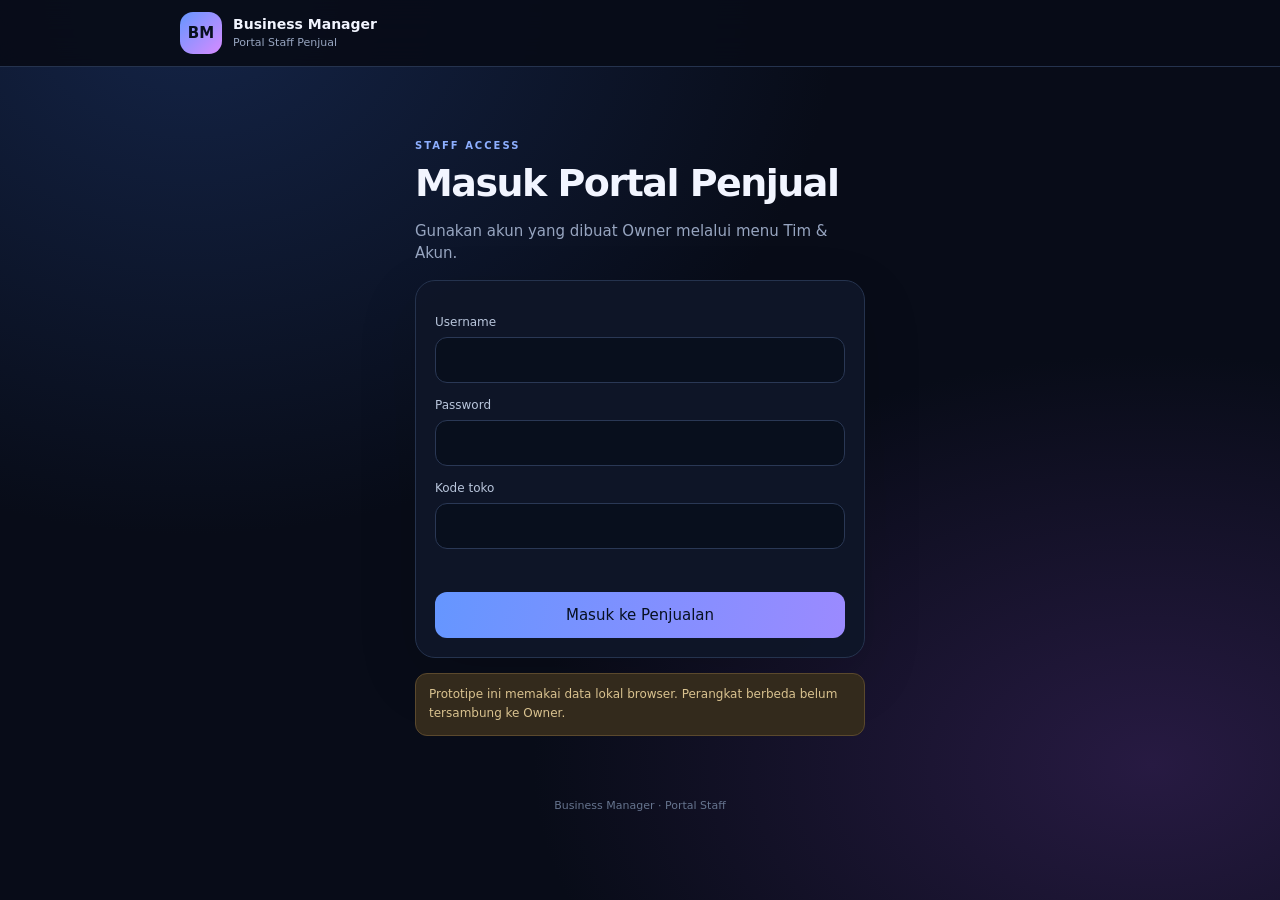
==== staff.html @ 24871383 "Copy DashboardOwner as localStorage-only demo" ====
<!doctype html>
<html lang="id">
<head>
<meta charset="utf-8"><meta name="viewport" content="width=device-width,initial-scale=1">
<meta name="theme-color" content="#080c18"><title>Staff Penjual · Business Manager</title>
<link rel="stylesheet" href="./staff.css?v=staffseller20261028">
<script src="./staff.js?v=staffseller20261028" defer></script>
</head>
<body>
<header class="staff-topbar"><div class="staff-brand"><span class="staff-mark">BM</span><div><b id="staffBusiness">Business Manager</b><small>Portal Staff Penjual</small></div></div><button id="staffLogout" class="btn secondary hidden" type="button">Keluar</button></header>
<main id="staffApp" class="staff-shell"></main>
<footer>Business Manager · Portal Staff</footer>
</body></html>
---- staff.css ----
:root{color-scheme:dark;--bg:#080c18;--panel:#10182b;--line:#25334e;--text:#f2f5ff;--muted:#97a5c0;--blue:#6596ff;--pink:#d78bff;--green:#18b89b;--red:#f0445d}
*{box-sizing:border-box}body{margin:0;min-height:100vh;background:radial-gradient(ellipse at 15% 0%,#142447 0,transparent 42%),radial-gradient(ellipse at 90% 85%,#271a42 0,transparent 38%),var(--bg);color:var(--text);font:15px/1.5 system-ui,-apple-system,"Segoe UI",sans-serif}
.staff-topbar{position:sticky;top:0;z-index:10;display:flex;align-items:center;justify-content:space-between;gap:12px;padding:12px max(18px,calc((100% - 920px)/2));border-bottom:1px solid #25334e;background:#080c18eF;backdrop-filter:blur(16px)}
.staff-brand{display:flex;align-items:center;gap:11px;min-width:0}.staff-mark{width:42px;height:42px;border-radius:13px;display:grid;place-items:center;background:linear-gradient(135deg,var(--blue),var(--pink));color:#081020;font-weight:900}.staff-brand b,.staff-brand small{display:block}.staff-brand b{font-size:14px;overflow-wrap:anywhere}.staff-brand small{font-size:11px;color:var(--muted)}
.staff-shell{width:min(920px,100%);padding:26px 16px 42px;margin:auto}.login-layout{max-width:450px;margin:5vh auto 0}.eyebrow{color:#8dafff;font-size:10px;letter-spacing:.2em;font-weight:900}.page-title{font-size:clamp(28px,6vw,38px);letter-spacing:-.04em;line-height:1.1;margin:8px 0}.muted{color:var(--muted)}.card{padding:19px;border:1px solid var(--line);border-radius:20px;background:#0e1628eF;box-shadow:0 20px 60px #0002;margin:15px 0}.card h2,.card h3{margin:0 0 5px}.field{display:grid;gap:6px;margin:13px 0;color:#b9c6dc;font-size:12px}.field input,.field select,.field textarea{width:100%;min-width:0;padding:13px 12px;border:1px solid #2a3855;border-radius:12px;background:#080f1d;color:var(--text);font:inherit;outline:none}.field input:focus,.field select:focus,.field textarea:focus{border-color:var(--blue);box-shadow:0 0 0 3px #6596ff18}
.btn{border:0;border-radius:12px;padding:12px 15px;background:linear-gradient(100deg,#6596ff,#9b8aff);color:#071020;font-weight:800;font:inherit;cursor:pointer}.btn.secondary{background:#18243b;color:var(--text);border:1px solid var(--line)}.btn.full{width:100%}.btn:active{transform:scale(.99)}.hidden{display:none!important}.error{color:#ff9da9;min-height:18px;font-size:12px}.notice{font-size:12px;line-height:1.6;color:#d9c28f;background:#332a1c;border:1px solid #5b492d;padding:11px 13px;border-radius:12px;margin-top:15px}
.staff-welcome{display:flex;align-items:flex-start;justify-content:space-between;gap:14px}.role-pill{display:inline-block;padding:5px 9px;border-radius:999px;background:#17304b;color:#a9caff;font-size:11px;font-weight:800;margin-top:8px}.summary-grid{display:grid;grid-template-columns:repeat(3,minmax(0,1fr));gap:10px;margin:16px 0}.summary{padding:14px;border:1px solid var(--line);border-radius:15px;background:#0a1120;min-width:0}.summary small{display:block;color:var(--muted);font-size:11px}.summary strong{display:block;font-size:clamp(18px,4vw,24px);overflow-wrap:anywhere;margin-top:4px}
.product-list{display:grid;gap:9px;margin-top:14px}.product-row{display:grid;grid-template-columns:minmax(0,1fr) 92px;gap:10px;align-items:center;padding:12px;border:1px solid #25334e;border-radius:14px;background:#0a1120}.product-name{font-weight:750;overflow-wrap:anywhere}.product-price{font-size:12px;color:#9eb8e9;margin-top:2px}.qty{width:100%;min-width:0;padding:10px 7px;text-align:center;border:1px solid #2a3855;border-radius:10px;background:#080f1d;color:var(--text);font:inherit;font-weight:800}
.section-head{display:flex;align-items:center;justify-content:space-between;gap:10px}.total-line{display:flex;justify-content:space-between;gap:12px;align-items:center;margin:16px 0 4px;padding-top:14px;border-top:1px solid var(--line)}.total-line strong{font-size:24px}.form-grid{display:grid;grid-template-columns:repeat(2,minmax(0,1fr));gap:0 12px}.span-all{grid-column:1/-1}.history-list{display:grid;gap:8px;margin-top:12px}.history-row{display:flex;justify-content:space-between;gap:12px;align-items:flex-start;padding:12px;border:1px solid #25334e;border-radius:12px;background:#0a1120}.history-row b,.history-row small{display:block}.history-row small{color:var(--muted);margin-top:3px;font-size:11px}.history-row strong{white-space:nowrap}.empty{padding:18px;text-align:center;border:1px dashed #34435e;border-radius:13px;color:var(--muted);font-size:13px}
footer{text-align:center;color:#66748e;font-size:11px;padding:20px}
@media(max-width:520px){.staff-shell{padding:20px 13px 32px}.card{padding:15px}.summary-grid{grid-template-columns:repeat(3,minmax(0,1fr));gap:7px}.summary{padding:10px}.summary small{font-size:10px}.product-row{grid-template-columns:minmax(0,1fr) 76px;padding:10px}.staff-welcome{display:block}.form-grid{grid-template-columns:1fr}.span-all{grid-column:auto}.total-line strong{font-size:21px}}
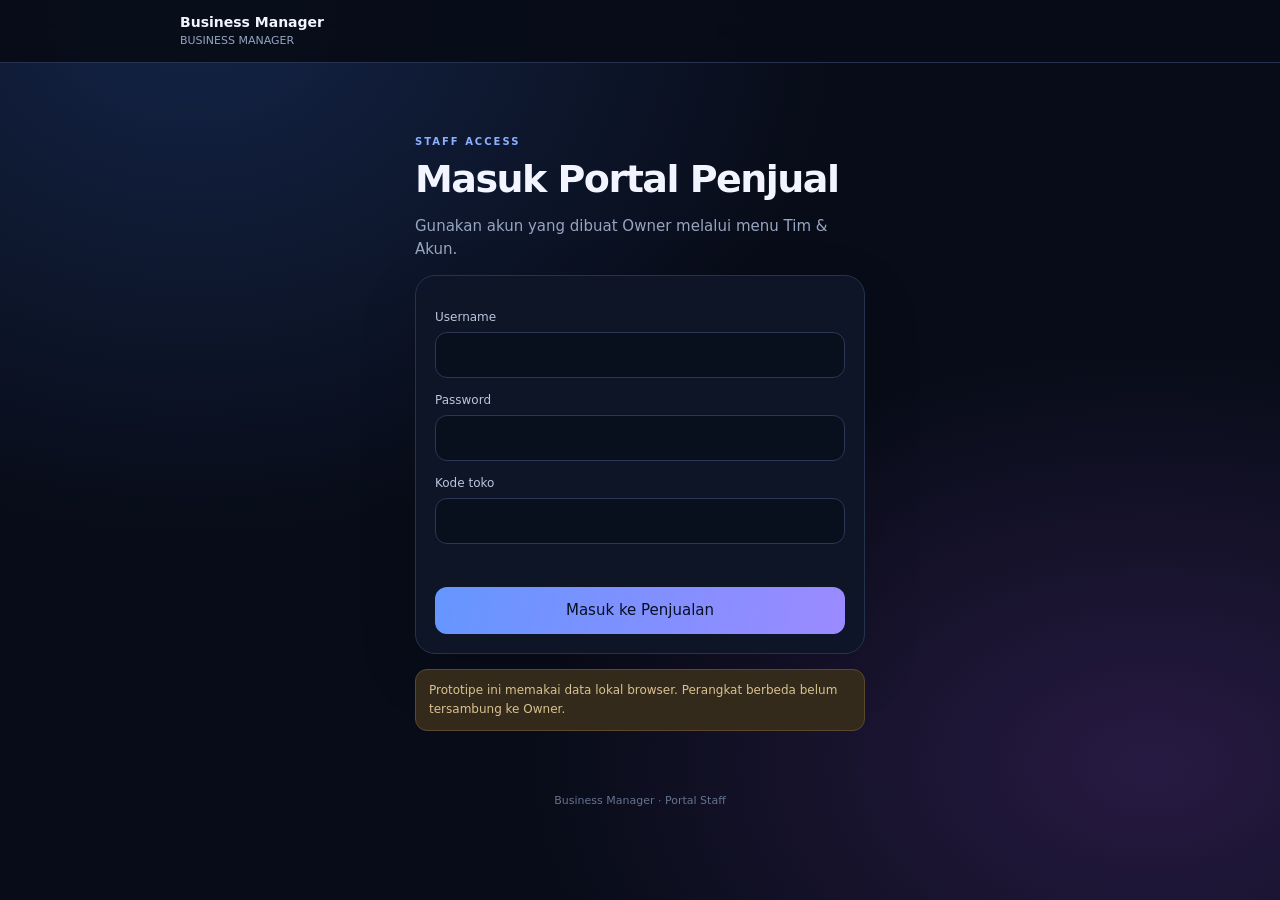
==== commit ffac6dbb: "Remove BM mark from staff portal header" ====
--- a/staff.html
+++ b/staff.html
@@ -7,7 +7,7 @@
 <script src="./staff.js?v=staffseller20261028" defer></script>
 </head>
 <body>
-<header class="staff-topbar"><div class="staff-brand"><span class="staff-mark">BM</span><div><b id="staffBusiness">Business Manager</b><small>Portal Staff Penjual</small></div></div><button id="staffLogout" class="btn secondary hidden" type="button">Keluar</button></header>
+<header class="staff-topbar"><div class="staff-brand"><div><b id="staffBusiness">Business Manager</b><small>BUSINESS MANAGER</small></div></div><button id="staffLogout" class="btn secondary hidden" type="button">Keluar</button></header>
 <main id="staffApp" class="staff-shell"></main>
 <footer>Business Manager · Portal Staff</footer>
 </body></html>
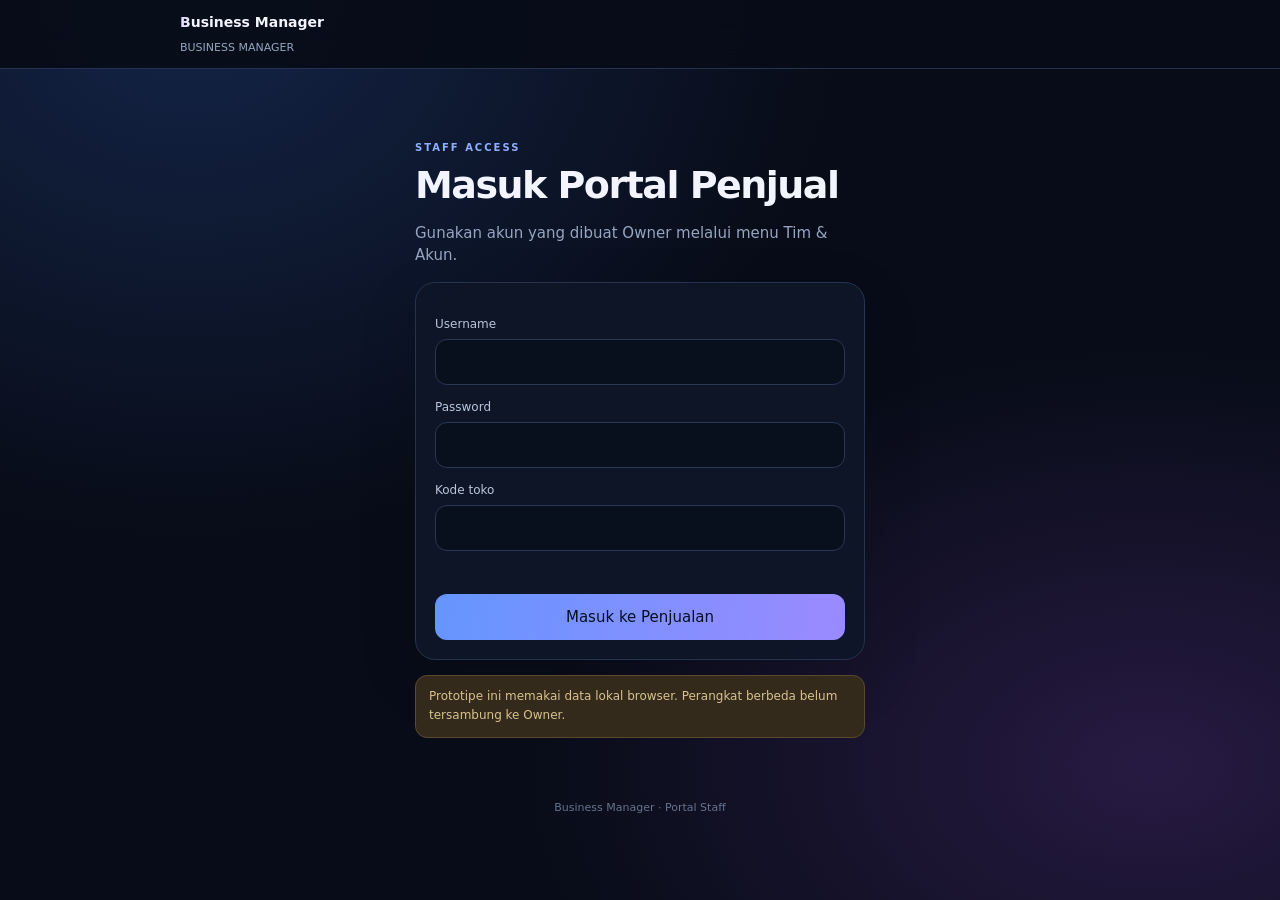
==== commit c46dd2e8: "Refresh staff portal styling and script cache" ====
--- a/staff.html
+++ b/staff.html
@@ -3,7 +3,7 @@
 <head>
 <meta charset="utf-8"><meta name="viewport" content="width=device-width,initial-scale=1">
 <meta name="theme-color" content="#080c18"><title>Staff Penjual · Business Manager</title>
-<link rel="stylesheet" href="./staff.css?v=staffseller20261028">
+<link rel="stylesheet" href="./staff.css?v=staffseller20261104">
 <script src="./staff.js?v=staffseller20261028" defer></script>
 </head>
 <body>
--- a/staff.css
+++ b/staff.css
@@ -9,3 +9,8 @@
 .section-head{display:flex;align-items:center;justify-content:space-between;gap:10px}.total-line{display:flex;justify-content:space-between;gap:12px;align-items:center;margin:16px 0 4px;padding-top:14px;border-top:1px solid var(--line)}.total-line strong{font-size:24px}.form-grid{display:grid;grid-template-columns:repeat(2,minmax(0,1fr));gap:0 12px}.span-all{grid-column:1/-1}.history-list{display:grid;gap:8px;margin-top:12px}.history-row{display:flex;justify-content:space-between;gap:12px;align-items:flex-start;padding:12px;border:1px solid #25334e;border-radius:12px;background:#0a1120}.history-row b,.history-row small{display:block}.history-row small{color:var(--muted);margin-top:3px;font-size:11px}.history-row strong{white-space:nowrap}.empty{padding:18px;text-align:center;border:1px dashed #34435e;border-radius:13px;color:var(--muted);font-size:13px}
 footer{text-align:center;color:#66748e;font-size:11px;padding:20px}
 @media(max-width:520px){.staff-shell{padding:20px 13px 32px}.card{padding:15px}.summary-grid{grid-template-columns:repeat(3,minmax(0,1fr));gap:7px}.summary{padding:10px}.summary small{font-size:10px}.product-row{grid-template-columns:minmax(0,1fr) 76px;padding:10px}.staff-welcome{display:block}.form-grid{grid-template-columns:1fr}.span-all{grid-column:auto}.total-line strong{font-size:21px}}
+
+/* Shared store-name shine animation */
+.staff-brand b{position:relative;display:inline-block;width:max-content;max-width:min(68vw,520px);overflow:hidden;white-space:nowrap;text-overflow:ellipsis;color:#f3f6ff;background:linear-gradient(105deg,#f3f6ff 0%,#f3f6ff 38%,#9fc7ff 46%,#fff 50%,#c8a8ff 54%,#f3f6ff 62%,#f3f6ff 100%);background-size:240% 100%;background-position:100% 0;-webkit-background-clip:text;background-clip:text;-webkit-text-fill-color:transparent;animation:storeNameShine 5.5s ease-in-out infinite}
+@keyframes storeNameShine{0%,58%{background-position:100% 0}100%{background-position:-140% 0}}
+@media(prefers-reduced-motion:reduce){.staff-brand b{animation:none;background:none;-webkit-text-fill-color:currentColor;color:var(--text)}}
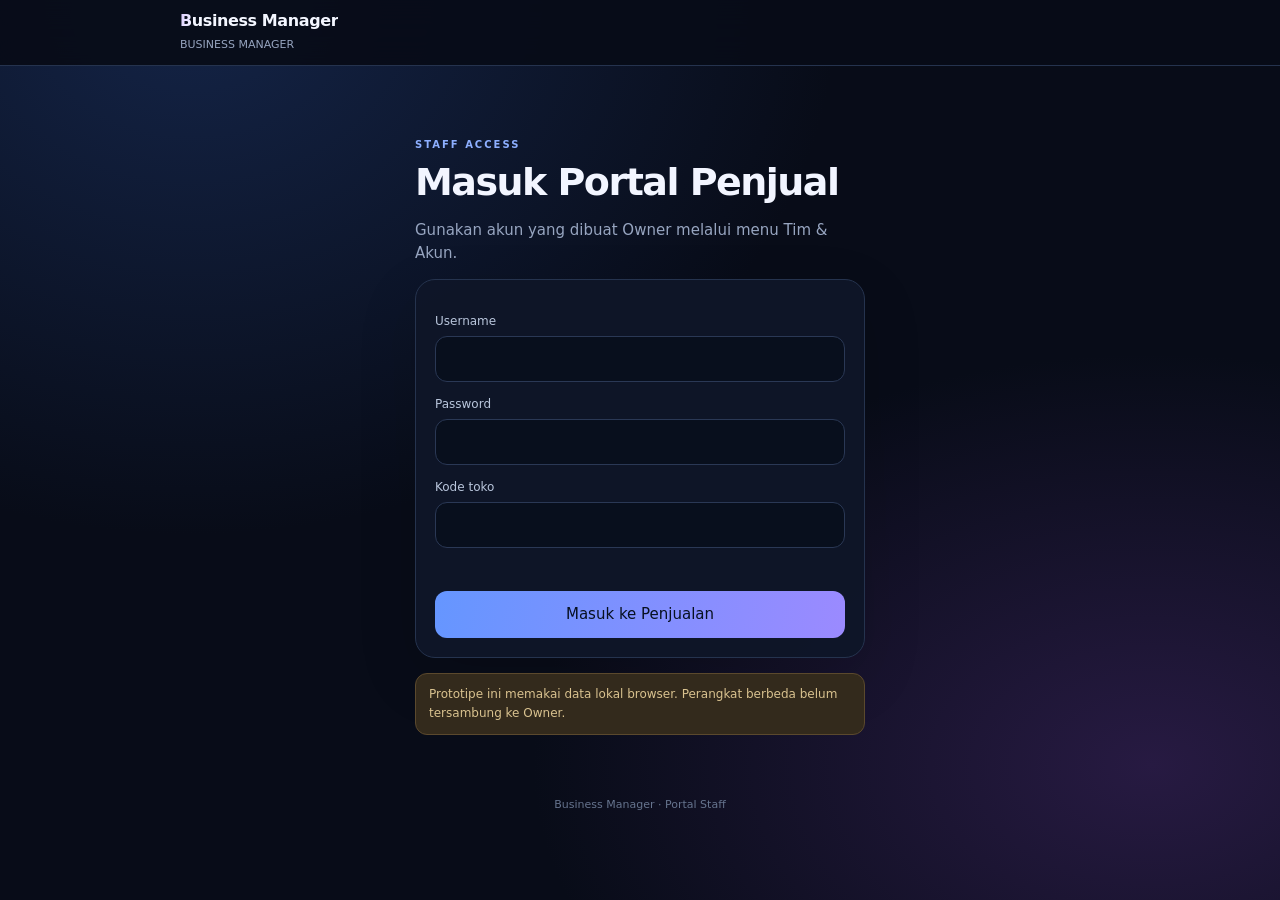
==== commit 0332dc80: "Refresh staff styles for bold store name shine" ====
--- a/staff.html
+++ b/staff.html
@@ -3,7 +3,7 @@
 <head>
 <meta charset="utf-8"><meta name="viewport" content="width=device-width,initial-scale=1">
 <meta name="theme-color" content="#080c18"><title>Staff Penjual · Business Manager</title>
-<link rel="stylesheet" href="./staff.css?v=staffseller20261104">
+<link rel="stylesheet" href="./staff.css?v=staffsellerboldshine20261104">
 <script src="./staff.js?v=staffseller20261028" defer></script>
 </head>
 <body>
--- a/staff.css
+++ b/staff.css
@@ -1,7 +1,7 @@
 :root{color-scheme:dark;--bg:#080c18;--panel:#10182b;--line:#25334e;--text:#f2f5ff;--muted:#97a5c0;--blue:#6596ff;--pink:#d78bff;--green:#18b89b;--red:#f0445d}
 *{box-sizing:border-box}body{margin:0;min-height:100vh;background:radial-gradient(ellipse at 15% 0%,#142447 0,transparent 42%),radial-gradient(ellipse at 90% 85%,#271a42 0,transparent 38%),var(--bg);color:var(--text);font:15px/1.5 system-ui,-apple-system,"Segoe UI",sans-serif}
 .staff-topbar{position:sticky;top:0;z-index:10;display:flex;align-items:center;justify-content:space-between;gap:12px;padding:12px max(18px,calc((100% - 920px)/2));border-bottom:1px solid #25334e;background:#080c18eF;backdrop-filter:blur(16px)}
-.staff-brand{display:flex;align-items:center;gap:11px;min-width:0}.staff-mark{width:42px;height:42px;border-radius:13px;display:grid;place-items:center;background:linear-gradient(135deg,var(--blue),var(--pink));color:#081020;font-weight:900}.staff-brand b,.staff-brand small{display:block}.staff-brand b{font-size:14px;overflow-wrap:anywhere}.staff-brand small{font-size:11px;color:var(--muted)}
+.staff-brand{display:flex;align-items:center;gap:11px;min-width:0}.staff-mark{width:42px;height:42px;border-radius:13px;display:grid;place-items:center;background:linear-gradient(135deg,var(--blue),var(--pink));color:#081020;font-weight:900}.staff-brand b,.staff-brand small{display:block}.staff-brand b{position:relative;display:inline-block;width:max-content;max-width:min(68vw,520px);overflow:hidden;white-space:nowrap;text-overflow:ellipsis;font-size:16px;font-weight:900;letter-spacing:-.025em;line-height:1.15;color:#fff;background:linear-gradient(110deg,#fff 0%,#fff 30%,#a9d5ff 40%,#fff 47%,#c7a4ff 53%,#fff 60%,#fff 100%);background-size:300% 100%;background-position:150% 0;-webkit-background-clip:text;background-clip:text;-webkit-text-fill-color:transparent;animation:storeNameShine 3.2s cubic-bezier(.4,0,.2,1) infinite}.staff-brand small{font-size:11px;color:var(--muted)}
 .staff-shell{width:min(920px,100%);padding:26px 16px 42px;margin:auto}.login-layout{max-width:450px;margin:5vh auto 0}.eyebrow{color:#8dafff;font-size:10px;letter-spacing:.2em;font-weight:900}.page-title{font-size:clamp(28px,6vw,38px);letter-spacing:-.04em;line-height:1.1;margin:8px 0}.muted{color:var(--muted)}.card{padding:19px;border:1px solid var(--line);border-radius:20px;background:#0e1628eF;box-shadow:0 20px 60px #0002;margin:15px 0}.card h2,.card h3{margin:0 0 5px}.field{display:grid;gap:6px;margin:13px 0;color:#b9c6dc;font-size:12px}.field input,.field select,.field textarea{width:100%;min-width:0;padding:13px 12px;border:1px solid #2a3855;border-radius:12px;background:#080f1d;color:var(--text);font:inherit;outline:none}.field input:focus,.field select:focus,.field textarea:focus{border-color:var(--blue);box-shadow:0 0 0 3px #6596ff18}
 .btn{border:0;border-radius:12px;padding:12px 15px;background:linear-gradient(100deg,#6596ff,#9b8aff);color:#071020;font-weight:800;font:inherit;cursor:pointer}.btn.secondary{background:#18243b;color:var(--text);border:1px solid var(--line)}.btn.full{width:100%}.btn:active{transform:scale(.99)}.hidden{display:none!important}.error{color:#ff9da9;min-height:18px;font-size:12px}.notice{font-size:12px;line-height:1.6;color:#d9c28f;background:#332a1c;border:1px solid #5b492d;padding:11px 13px;border-radius:12px;margin-top:15px}
 .staff-welcome{display:flex;align-items:flex-start;justify-content:space-between;gap:14px}.role-pill{display:inline-block;padding:5px 9px;border-radius:999px;background:#17304b;color:#a9caff;font-size:11px;font-weight:800;margin-top:8px}.summary-grid{display:grid;grid-template-columns:repeat(3,minmax(0,1fr));gap:10px;margin:16px 0}.summary{padding:14px;border:1px solid var(--line);border-radius:15px;background:#0a1120;min-width:0}.summary small{display:block;color:var(--muted);font-size:11px}.summary strong{display:block;font-size:clamp(18px,4vw,24px);overflow-wrap:anywhere;margin-top:4px}
@@ -12,5 +12,5 @@
 
 /* Shared store-name shine animation */
 .staff-brand b{position:relative;display:inline-block;width:max-content;max-width:min(68vw,520px);overflow:hidden;white-space:nowrap;text-overflow:ellipsis;color:#f3f6ff;background:linear-gradient(105deg,#f3f6ff 0%,#f3f6ff 38%,#9fc7ff 46%,#fff 50%,#c8a8ff 54%,#f3f6ff 62%,#f3f6ff 100%);background-size:240% 100%;background-position:100% 0;-webkit-background-clip:text;background-clip:text;-webkit-text-fill-color:transparent;animation:storeNameShine 5.5s ease-in-out infinite}
-@keyframes storeNameShine{0%,58%{background-position:100% 0}100%{background-position:-140% 0}}
+@keyframes storeNameShine{0%,12%{background-position:150% 0}78%,100%{background-position:-180% 0}}
 @media(prefers-reduced-motion:reduce){.staff-brand b{animation:none;background:none;-webkit-text-fill-color:currentColor;color:var(--text)}}
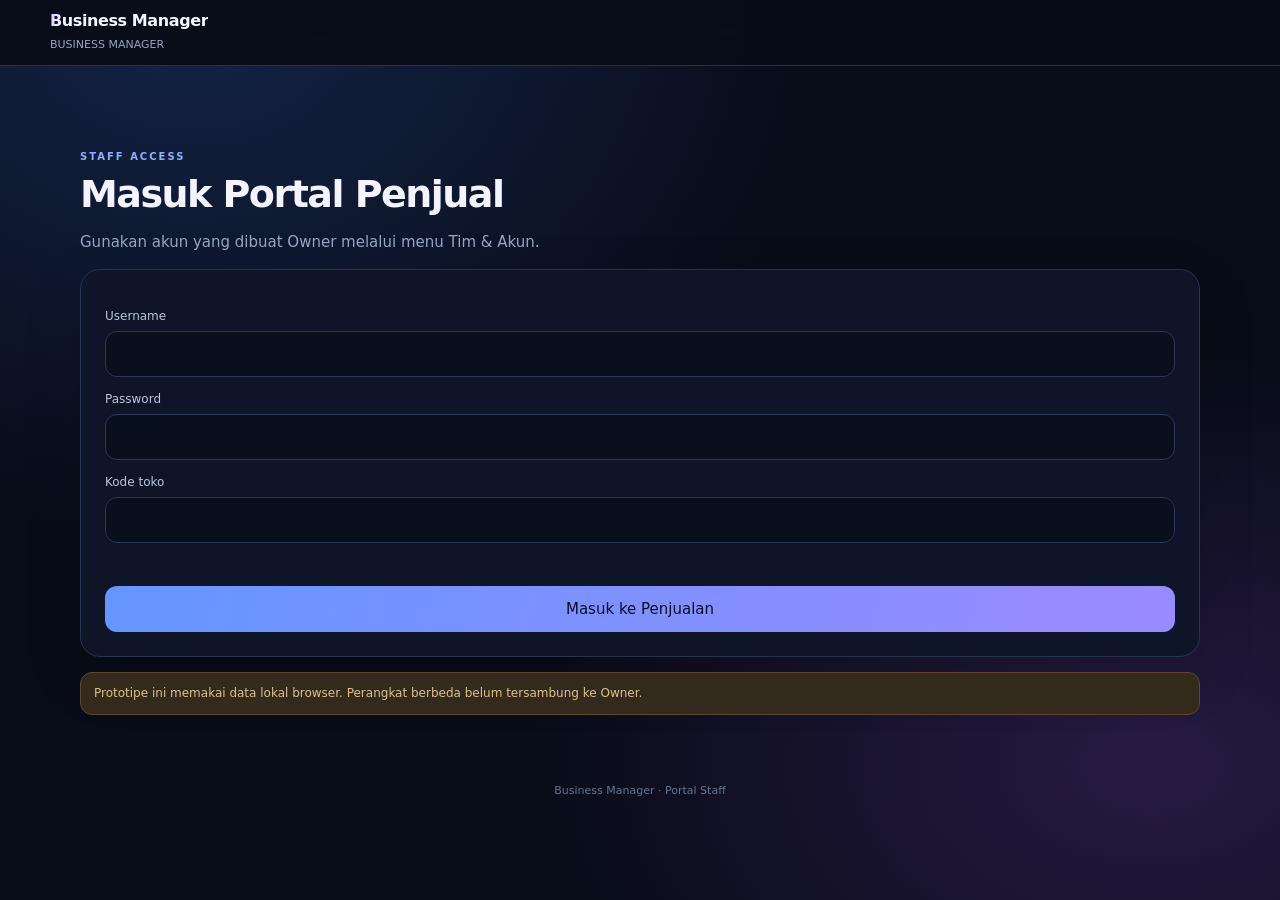
==== commit e682210e: "Refresh Staff responsive styles" ====
--- a/staff.html
+++ b/staff.html
@@ -3,8 +3,8 @@
 <head>
 <meta charset="utf-8"><meta name="viewport" content="width=device-width,initial-scale=1">
 <meta name="theme-color" content="#080c18"><title>Staff Penjual · Business Manager</title>
-<link rel="stylesheet" href="./staff.css?v=staffsellerboldshine20261104">
-<script src="./staff.js?v=staffseller20261028" defer></script>
+<link rel="stylesheet" href="./staff.css?v=responsive-system-20261106">
+<script src="./staff.js?v=responsive-system-20261106" defer></script>
 </head>
 <body>
 <header class="staff-topbar"><div class="staff-brand"><div><b id="staffBusiness">Business Manager</b><small>BUSINESS MANAGER</small></div></div><button id="staffLogout" class="btn secondary hidden" type="button">Keluar</button></header>
--- a/staff.css
+++ b/staff.css
@@ -14,3 +14,43 @@
 .staff-brand b{position:relative;display:inline-block;width:max-content;max-width:min(68vw,520px);overflow:hidden;white-space:nowrap;text-overflow:ellipsis;color:#f3f6ff;background:linear-gradient(105deg,#f3f6ff 0%,#f3f6ff 38%,#9fc7ff 46%,#fff 50%,#c8a8ff 54%,#f3f6ff 62%,#f3f6ff 100%);background-size:240% 100%;background-position:100% 0;-webkit-background-clip:text;background-clip:text;-webkit-text-fill-color:transparent;animation:storeNameShine 5.5s ease-in-out infinite}
 @keyframes storeNameShine{0%,12%{background-position:150% 0}78%,100%{background-position:-180% 0}}
 @media(prefers-reduced-motion:reduce){.staff-brand b{animation:none;background:none;-webkit-text-fill-color:currentColor;color:var(--text)}}
+
+
+/* Responsive layout system: Staff / Kitchen / Waiter portal */
+html,body{width:100%;max-width:100%;overflow-x:clip}
+.staff-topbar{padding-inline:max(14px,calc((100% - 1180px)/2))}
+.staff-shell{width:min(1180px,100%);max-width:1180px;padding:clamp(20px,3vw,38px) clamp(14px,2.5vw,30px) 48px}
+#staffApp{width:100%;min-width:0}
+#staffApp>*{min-width:0;max-width:100%}
+#staffApp .card,#staffApp .staff-page-form,#staffApp .staff-page-row{min-width:0;max-width:100%}
+#staffApp input,#staffApp select,#staffApp textarea,#staffApp button{max-width:100%}
+@media(min-width:900px){
+ .staff-shell{padding-top:38px}
+ #staffApp .summary-grid{grid-template-columns:repeat(3,minmax(0,1fr));gap:14px}
+ #staffApp .product-list{grid-template-columns:repeat(2,minmax(0,1fr));gap:12px}
+ #staffApp .card{padding:24px}
+}
+@media(min-width:600px) and (max-width:899px){
+ .staff-shell{width:100%;padding:24px 22px 40px}
+ #staffApp .product-list{grid-template-columns:repeat(2,minmax(0,1fr))}
+}
+@media(max-width:599px){
+ .staff-topbar{padding:10px 13px}
+ .staff-shell{width:100%;padding:18px 12px 32px}
+ #staffApp .summary-grid{grid-template-columns:repeat(2,minmax(0,1fr))}
+ #staffApp .summary-grid .summary:last-child:nth-child(odd){grid-column:1/-1}
+ #staffApp .form-grid{grid-template-columns:1fr}
+ #staffApp .span-all{grid-column:auto}
+ #staffApp .section-head{align-items:flex-start;flex-wrap:wrap}
+ #staffApp .history-row,#staffApp .staff-page-row{flex-wrap:wrap}
+ #staffApp .history-row>strong,#staffApp .staff-page-row>strong{white-space:normal}
+ #staffApp .total-line{flex-wrap:wrap}
+ #staffApp .total-line strong{font-size:21px}
+}
+@media(max-width:380px){
+ #staffApp .summary-grid{gap:7px}
+ #staffApp .summary{padding:10px}
+ #staffApp .product-row{grid-template-columns:minmax(0,1fr) 68px;gap:7px;padding:9px}
+ #staffApp .qty{padding:9px 4px}
+}
+@media(orientation:landscape) and (max-height:520px){.staff-shell{padding-top:14px;padding-bottom:24px}}
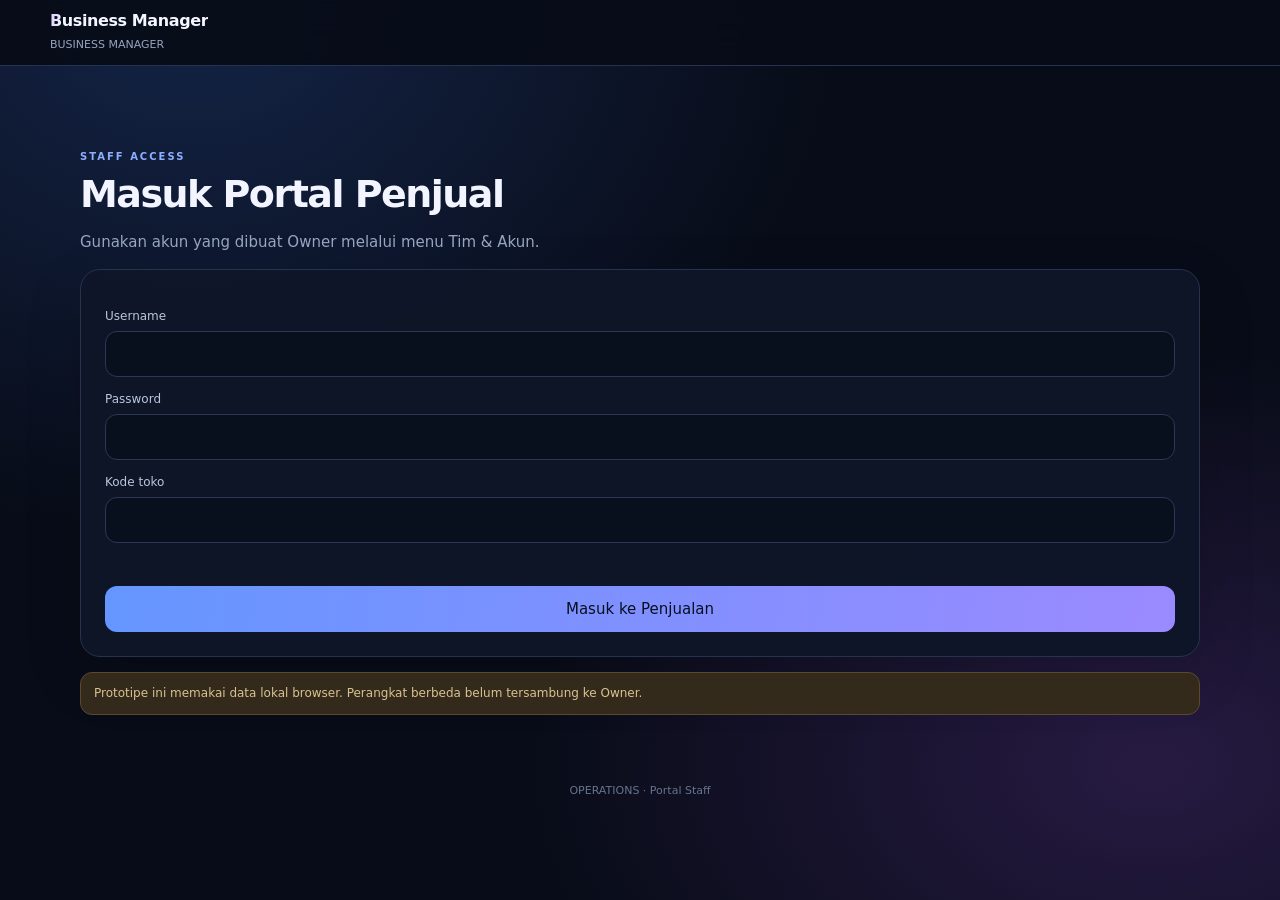
==== commit bf74e70b: "Unify Staff portal label and refresh assets" ====
--- a/staff.html
+++ b/staff.html
@@ -2,12 +2,12 @@
 <html lang="id">
 <head>
 <meta charset="utf-8"><meta name="viewport" content="width=device-width,initial-scale=1">
-<meta name="theme-color" content="#080c18"><title>Staff Penjual · Business Manager</title>
-<link rel="stylesheet" href="./staff.css?v=responsive-system-20261106">
-<script src="./staff.js?v=responsive-system-20261106" defer></script>
+<meta name="theme-color" content="#080c18"><title>Staff Penjual · OPERATIONS</title>
+<link rel="stylesheet" href="./staff.css?v=waiter-kitchen-brand-20261106">
+<script src="./staff.js?v=waiter-kitchen-brand-20261106" defer></script>
 </head>
 <body>
-<header class="staff-topbar"><div class="staff-brand"><div><b id="staffBusiness">Business Manager</b><small>BUSINESS MANAGER</small></div></div><button id="staffLogout" class="btn secondary hidden" type="button">Keluar</button></header>
+<header class="staff-topbar"><div class="staff-brand"><div><b id="staffBusiness">OPERATIONS</b><small>BUSINESS MANAGER</small></div></div><button id="staffLogout" class="btn secondary hidden" type="button">Keluar</button></header>
 <main id="staffApp" class="staff-shell"></main>
-<footer>Business Manager · Portal Staff</footer>
+<footer>OPERATIONS · Portal Staff</footer>
 </body></html>
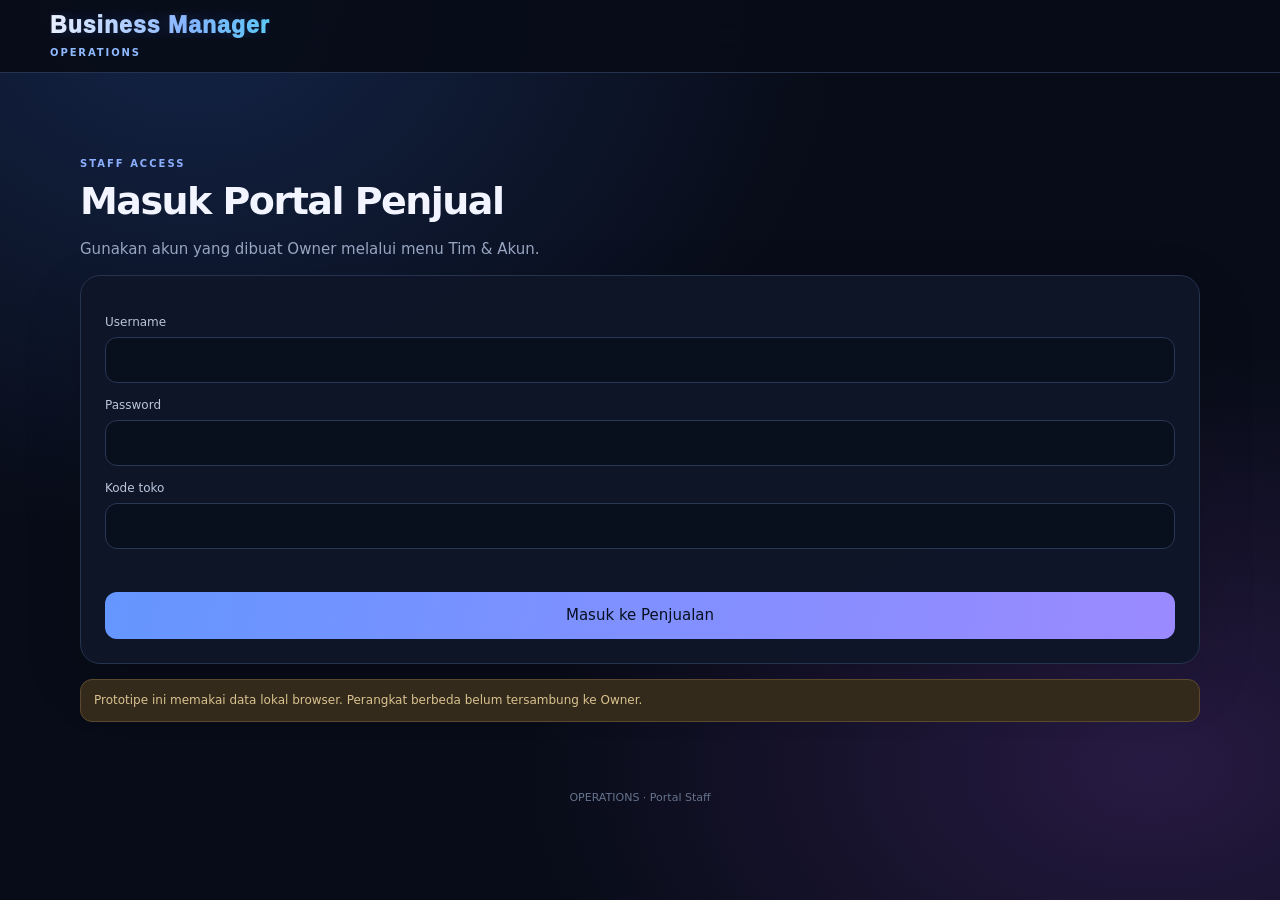
==== commit 30b00d98: "Remove Manager role and unify Operations branding" ====
--- a/staff.html
+++ b/staff.html
@@ -3,11 +3,11 @@
 <head>
 <meta charset="utf-8"><meta name="viewport" content="width=device-width,initial-scale=1">
 <meta name="theme-color" content="#080c18"><title>Staff Penjual · OPERATIONS</title>
-<link rel="stylesheet" href="./staff.css?v=waiter-kitchen-brand-20261106">
-<script src="./staff.js?v=waiter-kitchen-brand-20261106" defer></script>
+<link rel="stylesheet" href="./staff.css?v=demo-manager-clean-20261106-v2">
+<script src="./staff.js?v=demo-manager-clean-20261106-v2" defer></script>
 </head>
 <body>
-<header class="staff-topbar"><div class="staff-brand"><div><b id="staffBusiness">OPERATIONS</b><small>BUSINESS MANAGER</small></div></div><button id="staffLogout" class="btn secondary hidden" type="button">Keluar</button></header>
+<header class="staff-topbar"><div class="staff-brand"><div><b id="staffBusiness">OPERATIONS</b><small>OPERATIONS</small></div></div><button id="staffLogout" class="btn secondary hidden" type="button">Keluar</button></header>
 <main id="staffApp" class="staff-shell"></main>
 <footer>OPERATIONS · Portal Staff</footer>
 </body></html>
--- a/staff.css
+++ b/staff.css
@@ -54,3 +54,10 @@
  #staffApp .qty{padding:9px 4px}
 }
 @media(orientation:landscape) and (max-height:520px){.staff-shell{padding-top:14px;padding-bottom:24px}}
+
+/* Match standalone Staff navbar with Owner branding */
+.staff-brand b#staffBusiness{font-family:Inter,"Segoe UI",Roboto,Arial,sans-serif;font-size:clamp(19px,2.2vw,23px);font-weight:950;letter-spacing:.045em;line-height:1.15;text-shadow:0 0 18px rgba(91,151,255,.22);background:linear-gradient(100deg,#f5f8ff 0%,#8bb8ff 24%,#42d8ed 48%,#f5f8ff 65%,#c5a4ff 82%,#f5f8ff 100%);background-size:260% 100%;-webkit-background-clip:text;background-clip:text;-webkit-text-fill-color:transparent;animation:unifiedStoreGlow 3.8s ease-in-out infinite}
+.staff-brand small{font-size:10px;font-weight:850;letter-spacing:.19em;color:#8fbaff;text-transform:uppercase}
+@keyframes unifiedStoreGlow{0%,100%{background-position:100% 50%;filter:drop-shadow(0 0 2px #6596ff33)}50%{background-position:0% 50%;filter:drop-shadow(0 0 7px #6596ff77)}}
+@media(max-width:520px){.staff-brand b#staffBusiness{font-size:17px;letter-spacing:.025em}}
+@media(prefers-reduced-motion:reduce){.staff-brand b#staffBusiness{animation:none;background:none;-webkit-text-fill-color:#f5f8ff;color:#f5f8ff}}
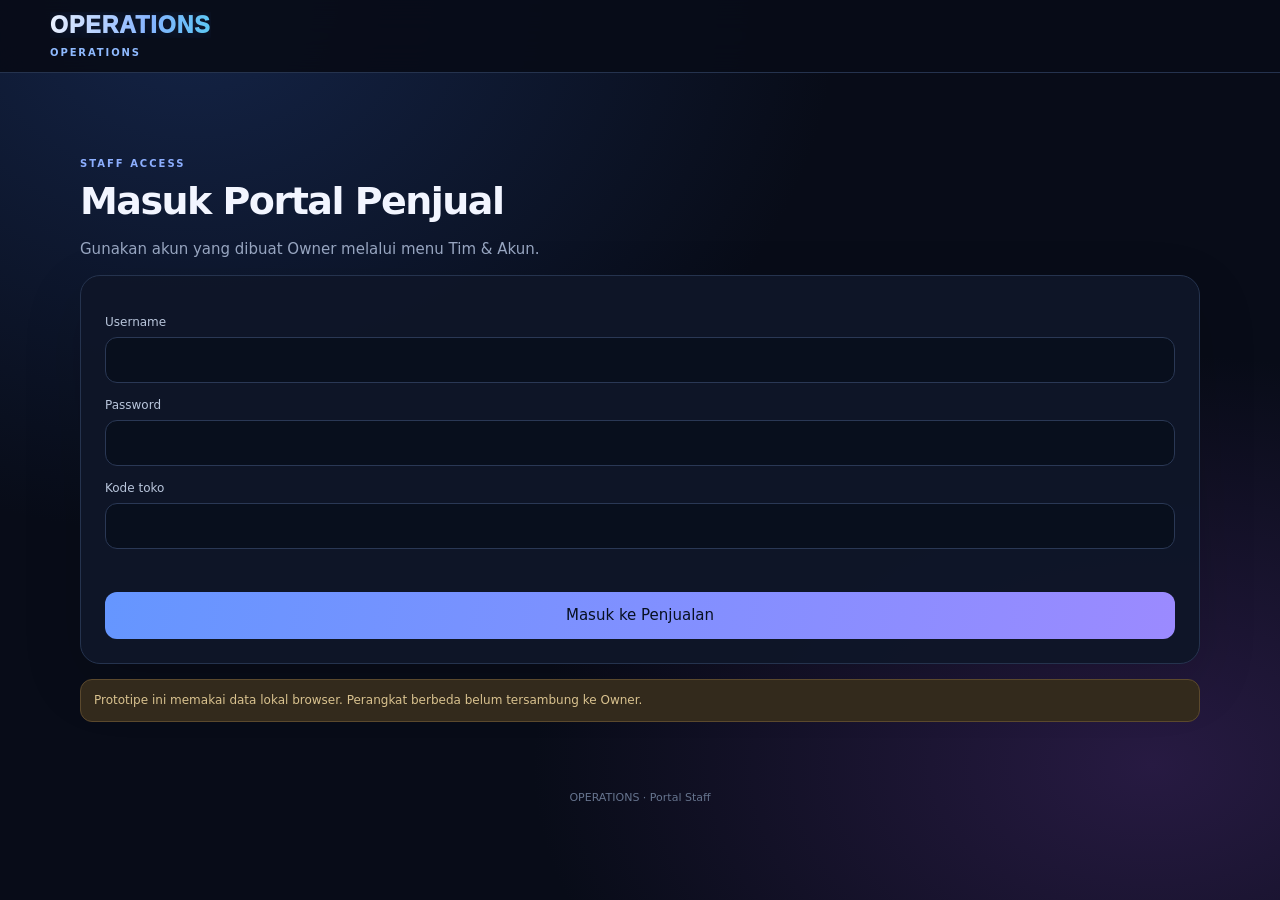
==== commit 5bd27eff: "Finalize cache-busted Operations branding" ====
--- a/staff.html
+++ b/staff.html
@@ -3,8 +3,8 @@
 <head>
 <meta charset="utf-8"><meta name="viewport" content="width=device-width,initial-scale=1">
 <meta name="theme-color" content="#080c18"><title>Staff Penjual · OPERATIONS</title>
-<link rel="stylesheet" href="./staff.css?v=demo-manager-clean-20261106-v2">
-<script src="./staff.js?v=demo-manager-clean-20261106-v2" defer></script>
+<link rel="stylesheet" href="./staff.css?v=ops-brand-v3-20261106">
+<script src="./staff.js?v=ops-brand-v3-20261106" defer></script>
 </head>
 <body>
 <header class="staff-topbar"><div class="staff-brand"><div><b id="staffBusiness">OPERATIONS</b><small>OPERATIONS</small></div></div><button id="staffLogout" class="btn secondary hidden" type="button">Keluar</button></header>
